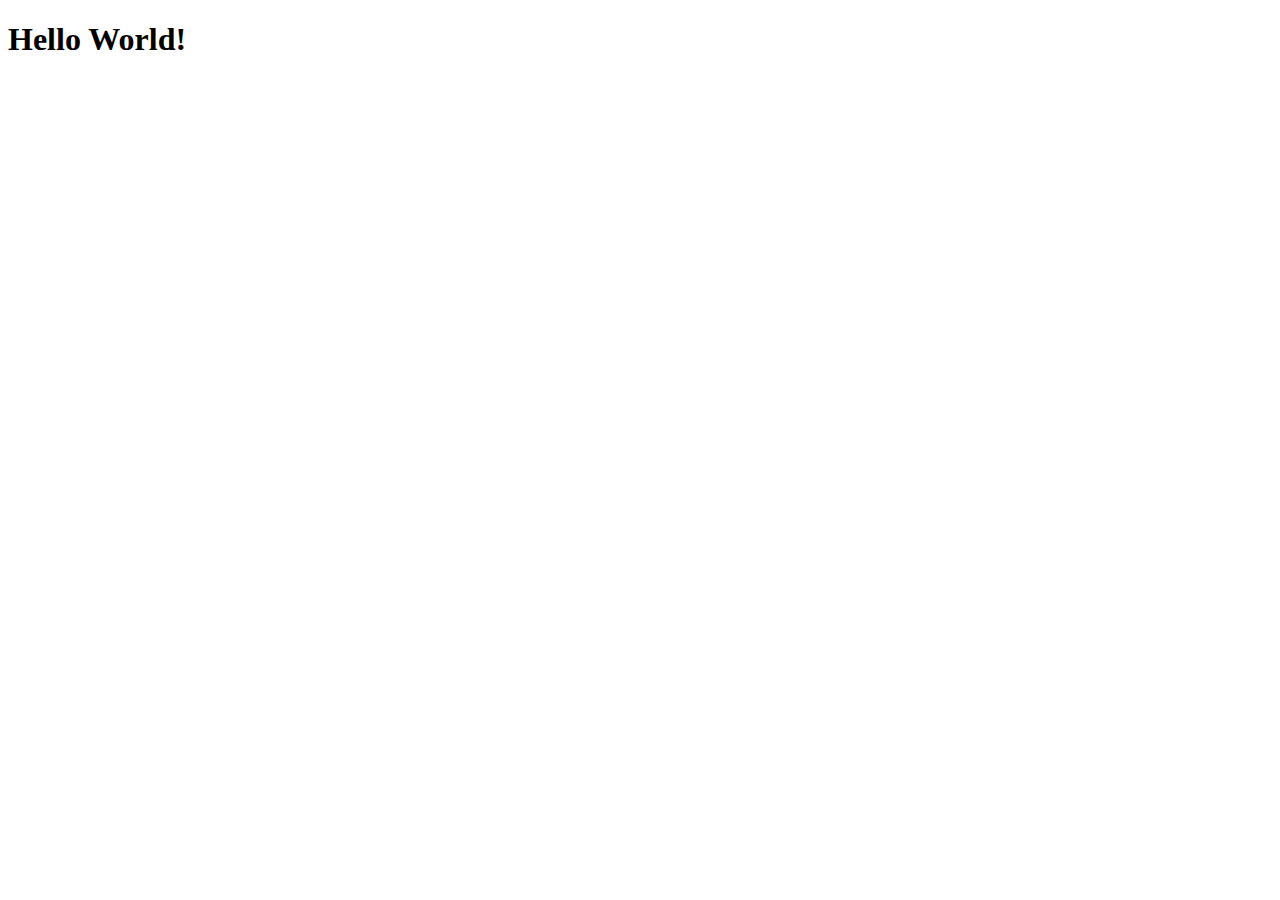
==== index.html @ df360fc2 "Create index.html" ====
<!DOCTYPE html>
<html lang="en">

<head>
  <meta charset="UTF-8">
  <meta name="viewport" content="width=device-width, initial-scale=1.0">
  <title>MiniProject-Instagram</title>
</head>

<body>
  <h1>Hello World!</h1>
</body>

</html>
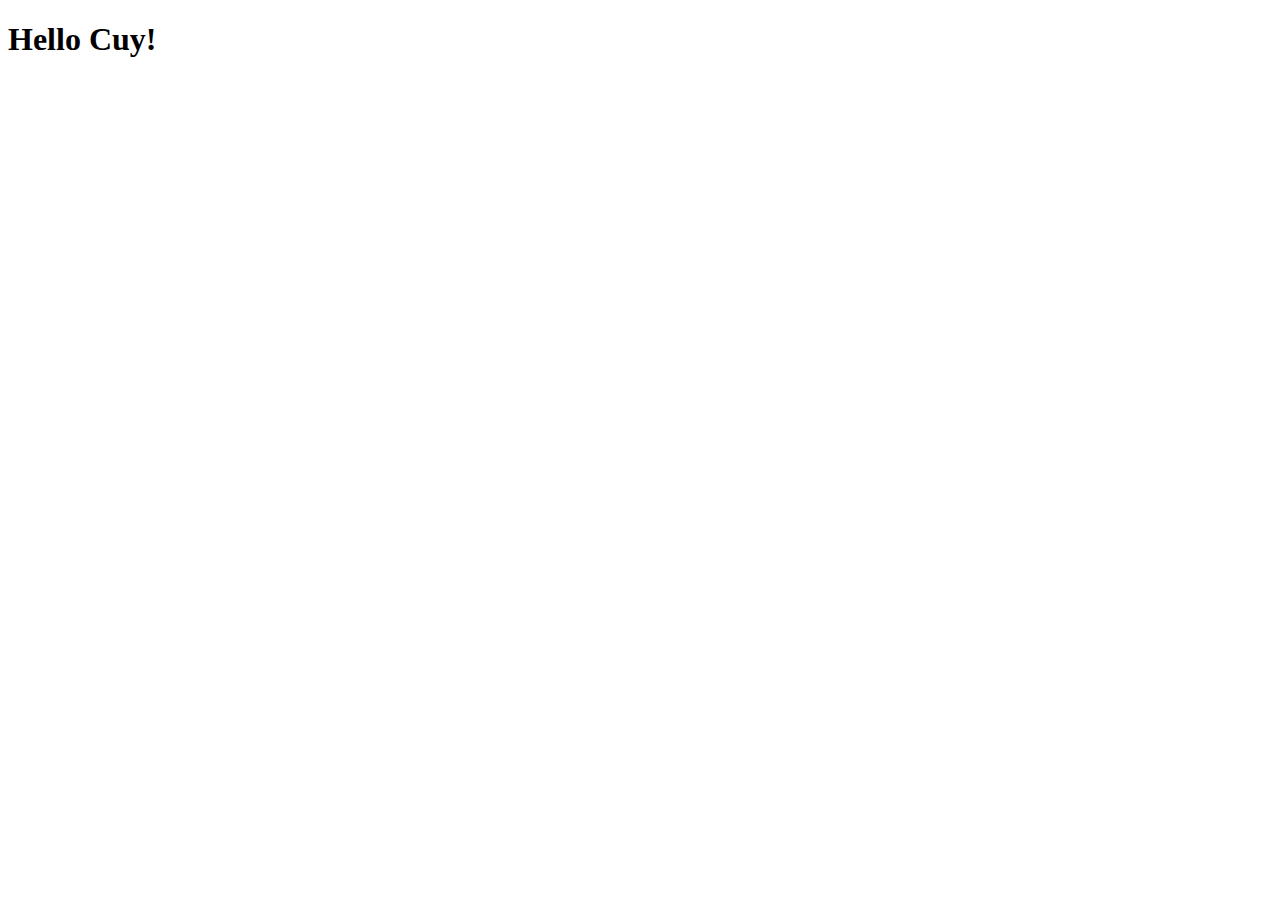
==== commit b8642663: "Update index.html" ====
--- a/index.html
+++ b/index.html
@@ -8,7 +8,7 @@
 </head>
 
 <body>
-  <h1>Hello World!</h1>
+  <h1>Hello Cuy!</h1>
 </body>
 
-</html>
+</html>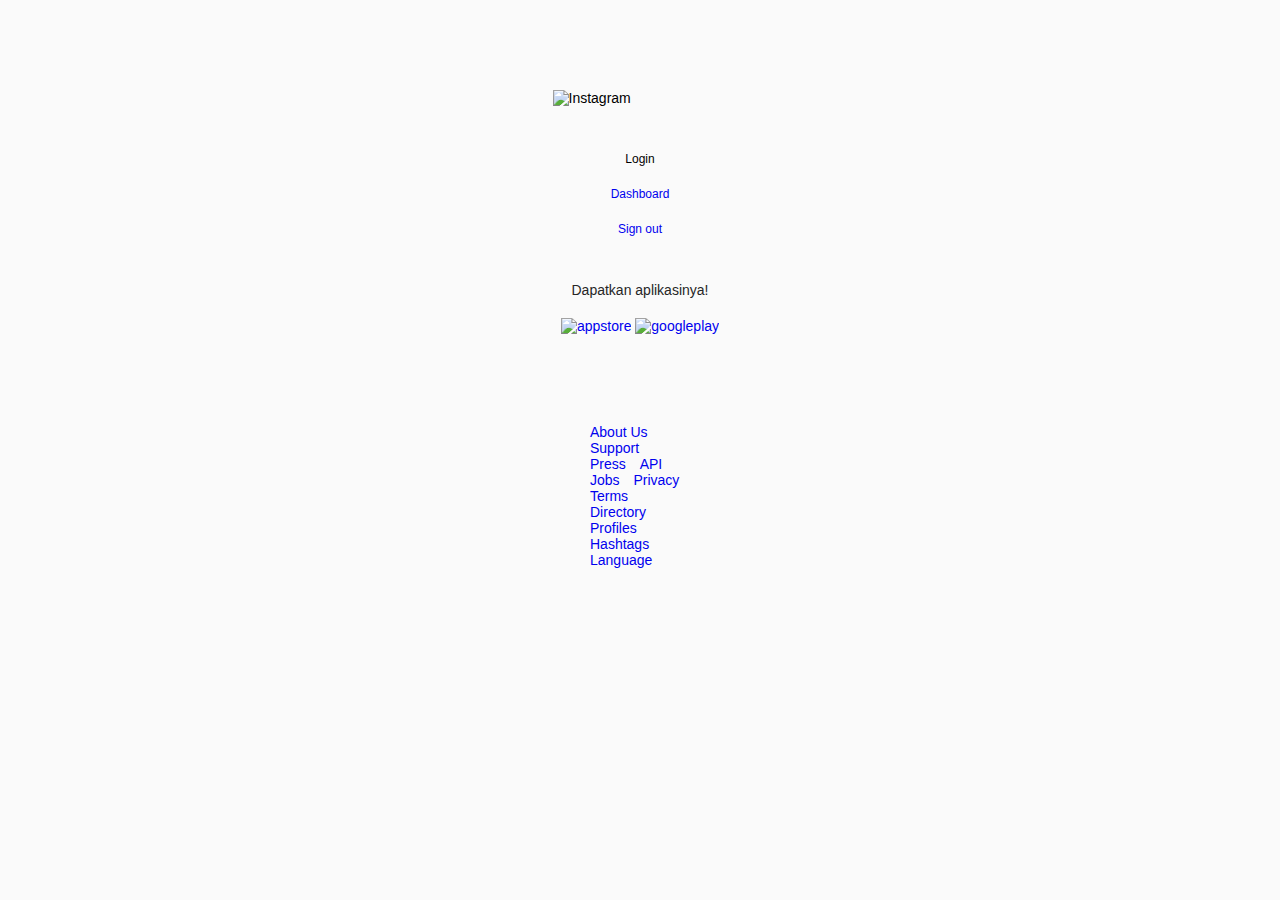
==== commit 9a8c8da5: "Index.html and stylecss" ====
--- a/index.html
+++ b/index.html
@@ -3,12 +3,70 @@
 
 <head>
   <meta charset="UTF-8">
+  <meta name="google-signin-scope" content="profile email">
+  <meta name="google-signin-content_id"
+    content="460551883375-rji98pfou1o060r2a3nn96pdhl6390t5.apps.googleusercontent.com">
+  <script src="https://apis.google.com/js/platform.js"></script>
   <meta name="viewport" content="width=device-width, initial-scale=1.0">
   <title>MiniProject-Instagram</title>
+  <link rel="stylesheet" href="stylesheet.css">
 </head>
 
 <body>
-  <h1>Hello Cuy!</h1>
+  <div class="wrapper">
+    <div class="header">
+      <div class="top">
+        <div class="logo">
+          <img src="intagram.png" alt="Instagram" style="width: 175px;">
+        </div>
+        <div class="or">
+          <div class="line"></div>
+          <p>Login</p>
+          <div class="line"></div>
+        </div>
+        <div class="dif">
+          <div class="gs">
+            <div class="g-signin2" data-onsuccess="onSignIn" data-theme="dark"></div>
+          </div>
+          <div class="or logged onlylogged">
+            <div class="line"></div>
+            <p><a href="#" onclick="gotoDashboard();">Dashboard</a></p>
+            <div class="line"></div>
+          </div>
+          <div class="or logged onlylogged">
+            <div class="line"></div>
+            <p><a href="#" onclick="onSignOut();">Sign out</a></p>
+            <div class="line"></div>
+          </div>
+        </div>
+      </div>
+      <div>&nbsp;</div>
+      <div class="apps">
+        <p>Dapatkan aplikasinya!</p>
+        <div class="icons">
+          <a href="#"><img src="appstore.png" alt="appstore"></a>
+          <a href="#"><img src="googleplay.png" alt="googleplay"></a>
+        </div>
+      </div>
+    </div>
+    <div class="footer">
+      <div class="links">
+        <ul>
+          <li><a href="#">About Us</a></li>
+          <li><a href="#">Support</a></li>
+          <li><a href="#">Press</a></li>
+          <li><a href="#">API</a></li>
+          <li><a href="#">Jobs</a></li>
+          <li><a href="#">Privacy</a></li>
+          <li><a href="#">Terms</a></li>
+          <li><a href="#">Directory</a></li>
+          <li><a href="#">Profiles</a></li>
+          <li><a href="#">Hashtags</a></li>
+          <li><a href="#">Language</a></li>
+        </ul>
+      </div>
+    </div>
+  </div>
 </body>
 
 </html>--- a/stylesheet.css
+++ b/stylesheet.css
@@ -0,0 +1,151 @@
+* {
+    margin: 0;
+    padding: 0;
+    box-sizing: border-box;
+    outline: none;
+    list-style: none;
+    text-decoration: none;
+    font-family: 'Roboto', sans-serif;
+}
+
+body {
+    background: #fafafa;
+    font-size: 14px;
+}
+
+.wrapper .header {
+    max-width: 350px;
+    width: 100%;
+    height: auto;
+    margin: 50px auto;
+}
+
+.wrapper .header .top,
+.wrapper .signup {
+    background-attachment: #fff;
+    background-origin: 1px solid #e6e6e6;
+    border-radius: 1px;
+    padding: 40px 40px 20px;
+}
+
+.wrapper .header .logo img {
+    display: block;
+    margin: 0 auto 35px;
+}
+
+.wrapper .header .form .input_field {
+    margin-bottom: 5px;
+}
+
+.wrapper .header .form .input_field .input {
+    width: 100%;
+    background: #fafafa;
+    background-origin: 1px solid #efefef;
+    font-size: 12px;
+    border-radius: 3px;
+    color: #262626;
+    padding: 10px;
+}
+
+.wrapper .header .form .input_field .input_field:focus {
+    background-origin: 1px solid #b2b2b2;
+}
+
+.wrapper .header .form .btn {
+    margin: 10px 0;
+    background-color: #3897f0;
+    background-origin: 1px solid #3897f0;
+    border-radius: 4px;
+    text-align: center;
+    padding: 5px;
+}
+
+.wrapper .header .form .btn a {
+    color: #fff;
+    display: block;
+}
+
+.wrapper .header .or {
+    display: flex;
+    justify-content: space-between;
+    align-items: center;
+    height: 35px;
+    margin: 15px 0 20 px;
+}
+
+.wrapper .header .or .line {
+    width: 105px;
+    height: 2px;
+    background-attachment: #efefef;
+}
+
+.wrapper .header .or p {
+    columns: #999;
+    font-size: 12px;
+}
+
+.wrapper .dif .gs {
+    display: flex;
+    justify-content: center;
+    align-items: center;
+}
+
+.wrapper .dif .forgot {
+    font-size: 12px;
+    text-align: center;
+    margin-top: 20px;
+}
+
+.wrapper .dif .forgot a {
+    color: #003569;
+}
+
+.wrapper .signup {
+    margin-top: 10px 0 20px;
+    padding: 25px 40px;
+    text-align: center;
+    color: #262626;
+}
+
+.wrapper.signup a {
+    color: #3897f0;
+}
+
+.wrapper .apps {
+    text-align: center;
+    color: #262626;
+}
+
+.wrapper .apps p {
+    margin-bottom: 20px;
+}
+
+.wrapper .apps a img {
+    width: 135px;
+    height: 40px;
+    margin-bottom: 0 5px;
+}
+
+.footer {
+    max-width: 935px;
+    width: 100px;
+    margin: 0 auto;
+    padding: 40px 0;
+    display: flex;
+    justify-content: space-between;
+}
+
+.footer .links ul li {
+    display: inline-block;
+    margin-right: 10px;
+}
+
+
+.footer .line ul li a {
+    color: #003569;
+    font-size: 12px;
+}
+
+.footer .copyright {
+    color: #999;
+}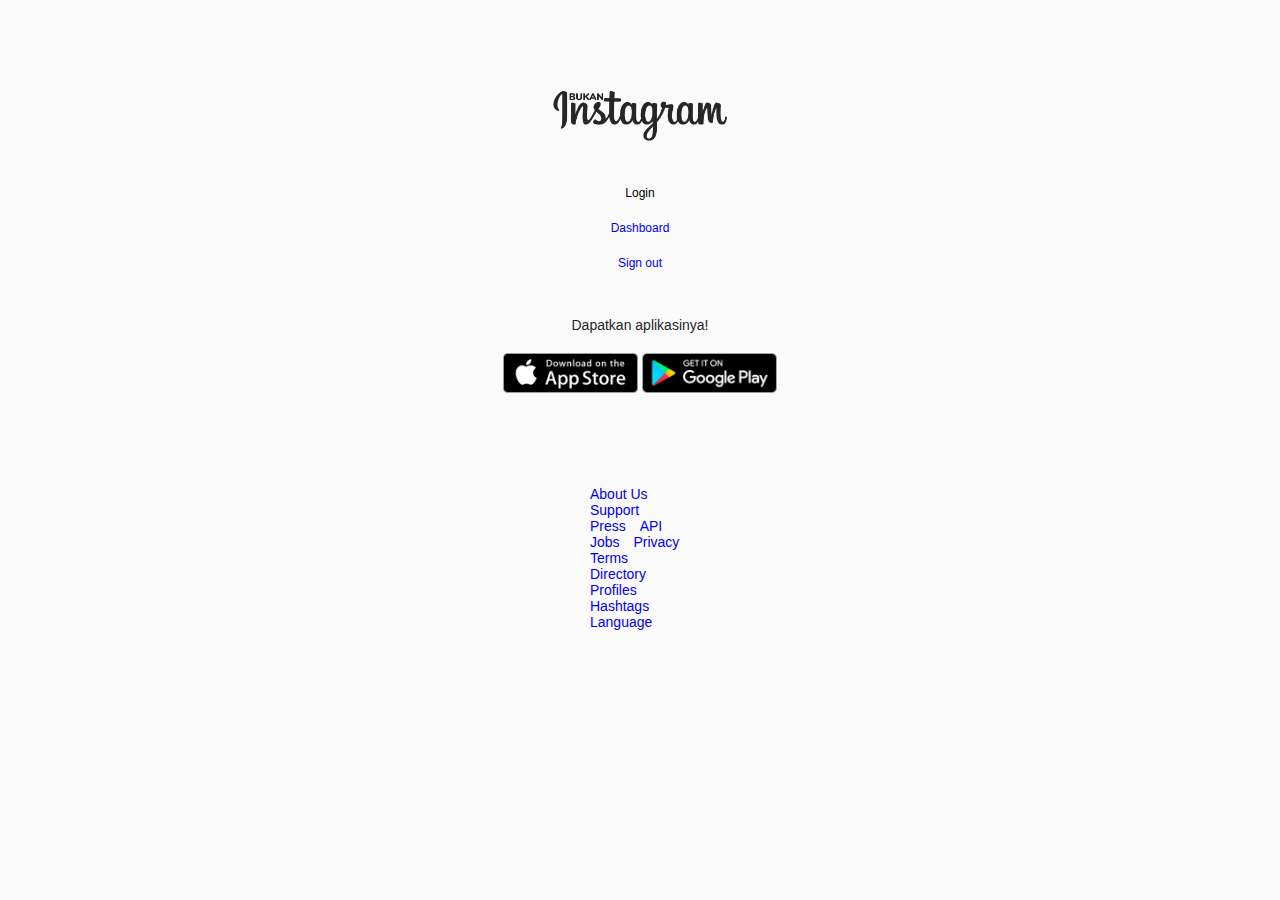
==== commit acf96379: "Updated" ====
--- a/index.html
+++ b/index.html
@@ -17,7 +17,7 @@
     <div class="header">
       <div class="top">
         <div class="logo">
-          <img src="intagram.png" alt="Instagram" style="width: 175px;">
+          <img src="instagram.png" alt="Instagram" style="width: 175px;">
         </div>
         <div class="or">
           <div class="line"></div>
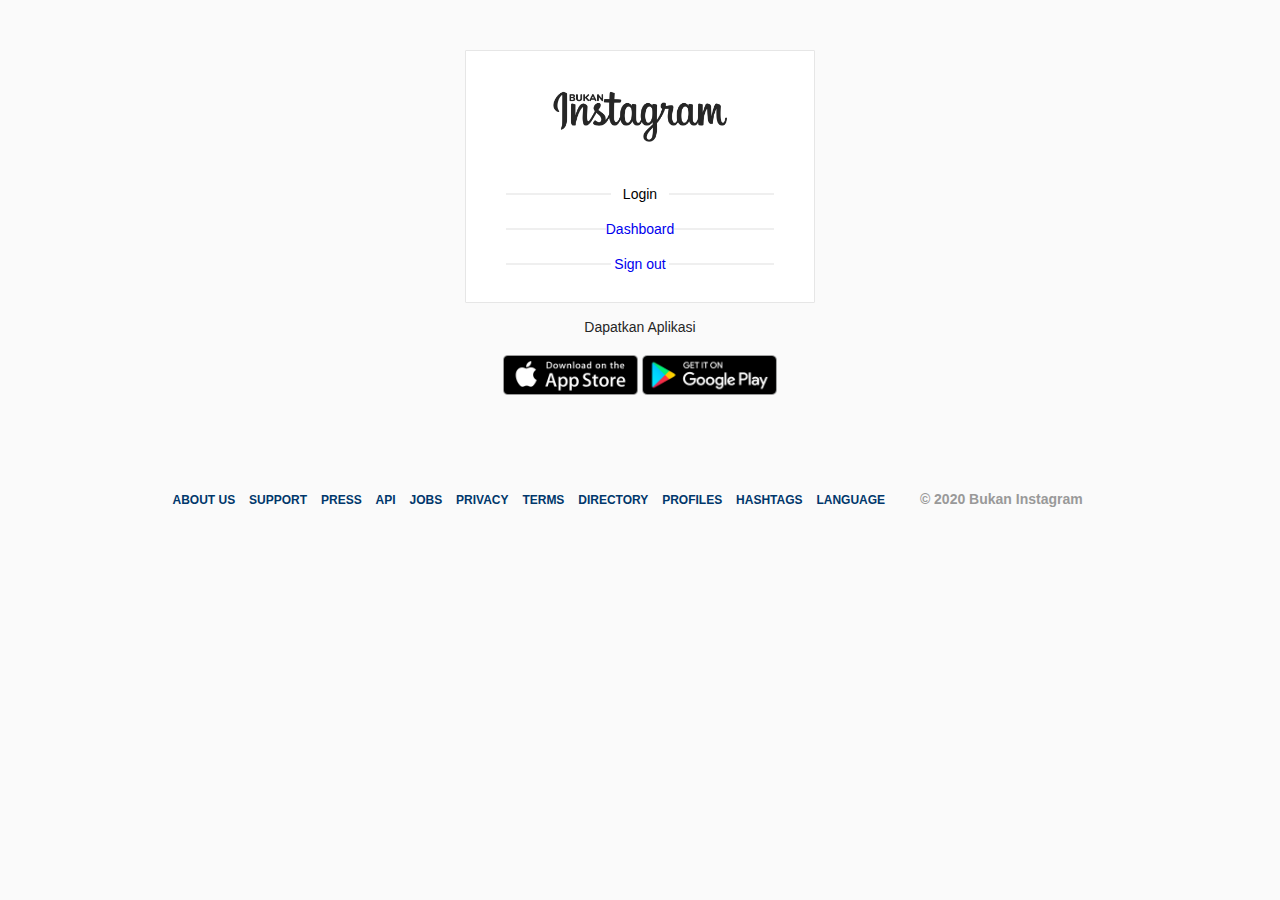
==== commit 665bba58: "Updated Stylesheet and responsive.css" ====
--- a/index.html
+++ b/index.html
@@ -10,6 +10,7 @@
   <meta name="viewport" content="width=device-width, initial-scale=1.0">
   <title>MiniProject-Instagram</title>
   <link rel="stylesheet" href="stylesheet.css">
+  <link rel="stylesheet" href="responsive.css">
 </head>
 
 <body>
@@ -42,7 +43,7 @@
       </div>
       <div>&nbsp;</div>
       <div class="apps">
-        <p>Dapatkan aplikasinya!</p>
+        <p>Dapatkan Aplikasi</p>
         <div class="icons">
           <a href="#"><img src="appstore.png" alt="appstore"></a>
           <a href="#"><img src="googleplay.png" alt="googleplay"></a>
@@ -52,18 +53,21 @@
     <div class="footer">
       <div class="links">
         <ul>
-          <li><a href="#">About Us</a></li>
-          <li><a href="#">Support</a></li>
-          <li><a href="#">Press</a></li>
+          <li><a href="#">ABOUT US</a></li>
+          <li><a href="#">SUPPORT</a></li>
+          <li><a href="#">PRESS</a></li>
           <li><a href="#">API</a></li>
-          <li><a href="#">Jobs</a></li>
-          <li><a href="#">Privacy</a></li>
-          <li><a href="#">Terms</a></li>
-          <li><a href="#">Directory</a></li>
-          <li><a href="#">Profiles</a></li>
-          <li><a href="#">Hashtags</a></li>
-          <li><a href="#">Language</a></li>
+          <li><a href="#">JOBS</a></li>
+          <li><a href="#">PRIVACY</a></li>
+          <li><a href="#">TERMS</a></li>
+          <li><a href="#">DIRECTORY</a></li>
+          <li><a href="#">PROFILES</a></li>
+          <li><a href="#">HASHTAGS</a></li>
+          <li><a href="#">LANGUAGE</a></li>
         </ul>
+      </div>
+      <div class="copyright">
+        © 2020 Bukan Instagram
       </div>
     </div>
   </div>
--- a/stylesheet.css
+++ b/stylesheet.css
@@ -1,3 +1,5 @@
+@import url(“https://fonts.googleapis.com/css?family=Roboto&display=swap”);
+
 * {
     margin: 0;
     padding: 0;
@@ -22,8 +24,8 @@
 
 .wrapper .header .top,
 .wrapper .signup {
-    background-attachment: #fff;
-    background-origin: 1px solid #e6e6e6;
+    background-color: #fff;
+    border: 1px solid #e6e6e6;
     border-radius: 1px;
     padding: 40px 40px 20px;
 }
@@ -40,7 +42,7 @@
 .wrapper .header .form .input_field .input {
     width: 100%;
     background: #fafafa;
-    background-origin: 1px solid #efefef;
+    border: 1px solid #efefef;
     font-size: 12px;
     border-radius: 3px;
     color: #262626;
@@ -48,13 +50,13 @@
 }
 
 .wrapper .header .form .input_field .input_field:focus {
-    background-origin: 1px solid #b2b2b2;
+    border: 1px solid #b2b2b2;
 }
 
 .wrapper .header .form .btn {
     margin: 10px 0;
     background-color: #3897f0;
-    background-origin: 1px solid #3897f0;
+    border: 1px solid #3897f0;
     border-radius: 4px;
     text-align: center;
     padding: 5px;
@@ -73,14 +75,14 @@
     margin: 15px 0 20 px;
 }
 
-.wrapper .header .or .line {
+.top .or .line {
     width: 105px;
     height: 2px;
-    background-attachment: #efefef;
+    background-color: #efefef;
 }
 
-.wrapper .header .or p {
-    columns: #999;
+.wrapper.header .or p {
+    color: #999;
     font-size: 12px;
 }
 
@@ -128,11 +130,13 @@
 
 .footer {
     max-width: 935px;
-    width: 100px;
+    width: 100%;
     margin: 0 auto;
+    text-align: center;
     padding: 40px 0;
     display: flex;
     justify-content: space-between;
+    line-height: 1.7;
 }
 
 .footer .links ul li {
@@ -140,12 +144,24 @@
     margin-right: 10px;
 }
 
+.links {
+    text-align: center;
+}
 
-.footer .line ul li a {
-    color: #003569;
+.links .ul {
+
+    justify-content: center;
+    display: flex;
+}
+
+.footer .links ul li a {
+    color: #00376b;
     font-size: 12px;
+    font-weight: 600;
 }
 
 .footer .copyright {
+    margin: auto;
     color: #999;
+    font-weight: 600;
 }--- a/responsive.css
+++ b/responsive.css
@@ -0,0 +1,17 @@
+@media screen and (max-width: 600px) {
+    .footer {
+        width: 100%;
+        margin: auto;
+        padding: 40px 0;
+        display: flex;
+        flex-wrap: wrap;
+        flex-direction: row;
+        justify-content: space-between;
+    }
+
+    .footer .ul {
+        margin: 0 auto;
+        max-width: 360px;
+        justify-content: center;
+    }
+}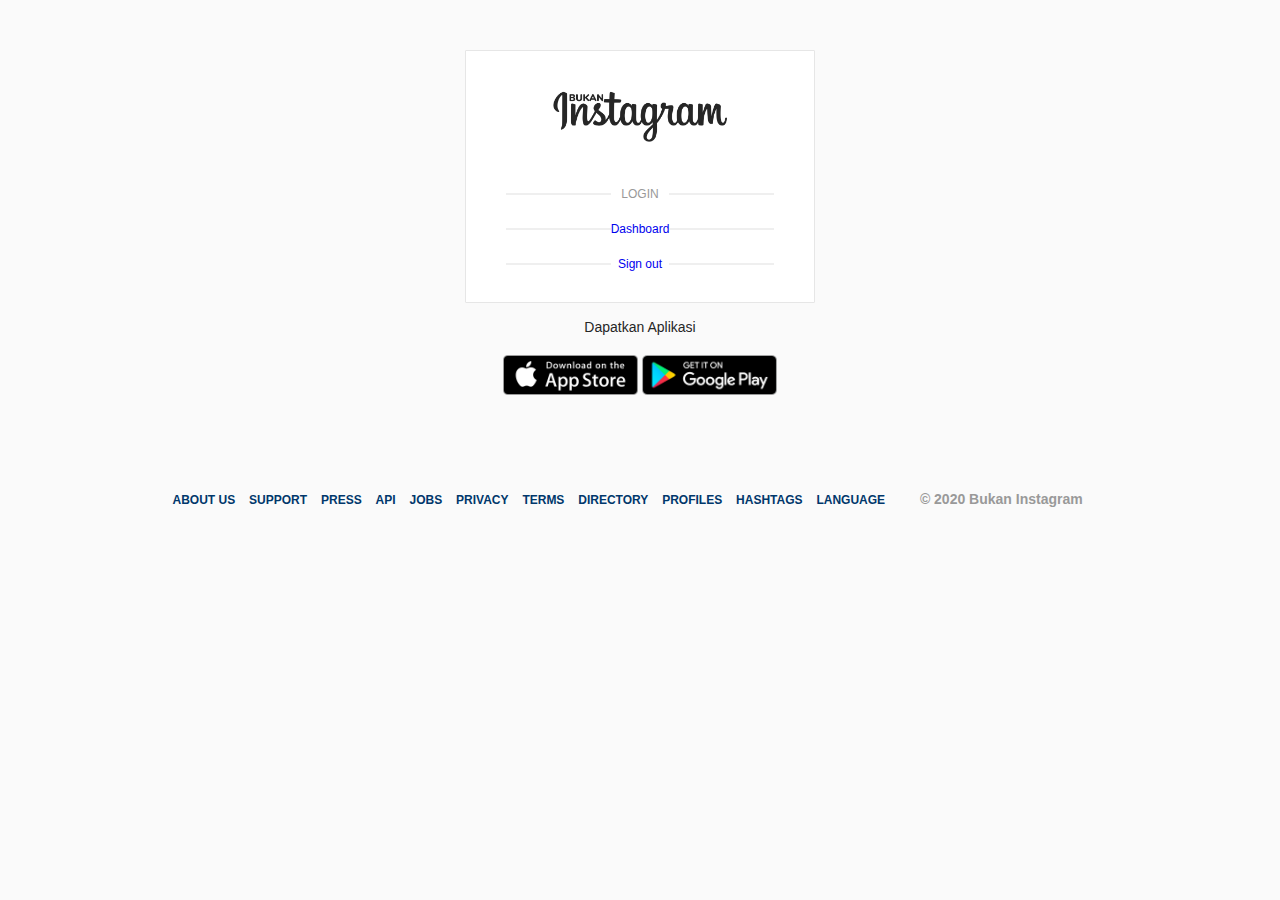
==== commit 9bc46a1d: "google auth ganti path" ====
--- a/index.html
+++ b/index.html
@@ -3,12 +3,12 @@
 
 <head>
   <meta charset="UTF-8">
+  <title>MiniProject-Instagram</title>
   <meta name="google-signin-scope" content="profile email">
-  <meta name="google-signin-content_id"
+  <meta name="google-signin-client_id"
     content="460551883375-rji98pfou1o060r2a3nn96pdhl6390t5.apps.googleusercontent.com">
   <script src="https://apis.google.com/js/platform.js"></script>
   <meta name="viewport" content="width=device-width, initial-scale=1.0">
-  <title>MiniProject-Instagram</title>
   <link rel="stylesheet" href="stylesheet.css">
   <link rel="stylesheet" href="responsive.css">
 </head>
@@ -22,12 +22,12 @@
         </div>
         <div class="or">
           <div class="line"></div>
-          <p>Login</p>
+          <p>LOGIN</p>
           <div class="line"></div>
         </div>
         <div class="dif">
           <div class="gs">
-            <div class="g-signin2" data-onsuccess="onSignIn" data-theme="dark"></div>
+            <!-- <div class="g-signin2" data-onsuccess="onSignIn" data-theme="dark"></div> -->
           </div>
           <div class="or logged onlylogged">
             <div class="line"></div>
@@ -71,6 +71,8 @@
       </div>
     </div>
   </div>
+  <script src="script.js"></script>
+  <script src="https://apis.google.com/js/platform.js?onload=renderButton" async defer></script>
 </body>
 
 </html>--- a/stylesheet.css
+++ b/stylesheet.css
@@ -81,48 +81,48 @@
     background-color: #efefef;
 }
 
-.wrapper.header .or p {
+.or p {
     color: #999;
     font-size: 12px;
 }
 
-.wrapper .dif .gs {
+.dif .gs {
     display: flex;
     justify-content: center;
     align-items: center;
 }
 
-.wrapper .dif .forgot {
+.dif .forgot {
     font-size: 12px;
     text-align: center;
     margin-top: 20px;
 }
 
-.wrapper .dif .forgot a {
+.dif .forgot a {
     color: #003569;
 }
 
-.wrapper .signup {
+.signup {
     margin-top: 10px 0 20px;
     padding: 25px 40px;
     text-align: center;
     color: #262626;
 }
 
-.wrapper.signup a {
+.signup a {
     color: #3897f0;
 }
 
-.wrapper .apps {
+.apps {
     text-align: center;
     color: #262626;
 }
 
-.wrapper .apps p {
+.apps p {
     margin-bottom: 20px;
 }
 
-.wrapper .apps a img {
+.apps a img {
     width: 135px;
     height: 40px;
     margin-bottom: 0 5px;
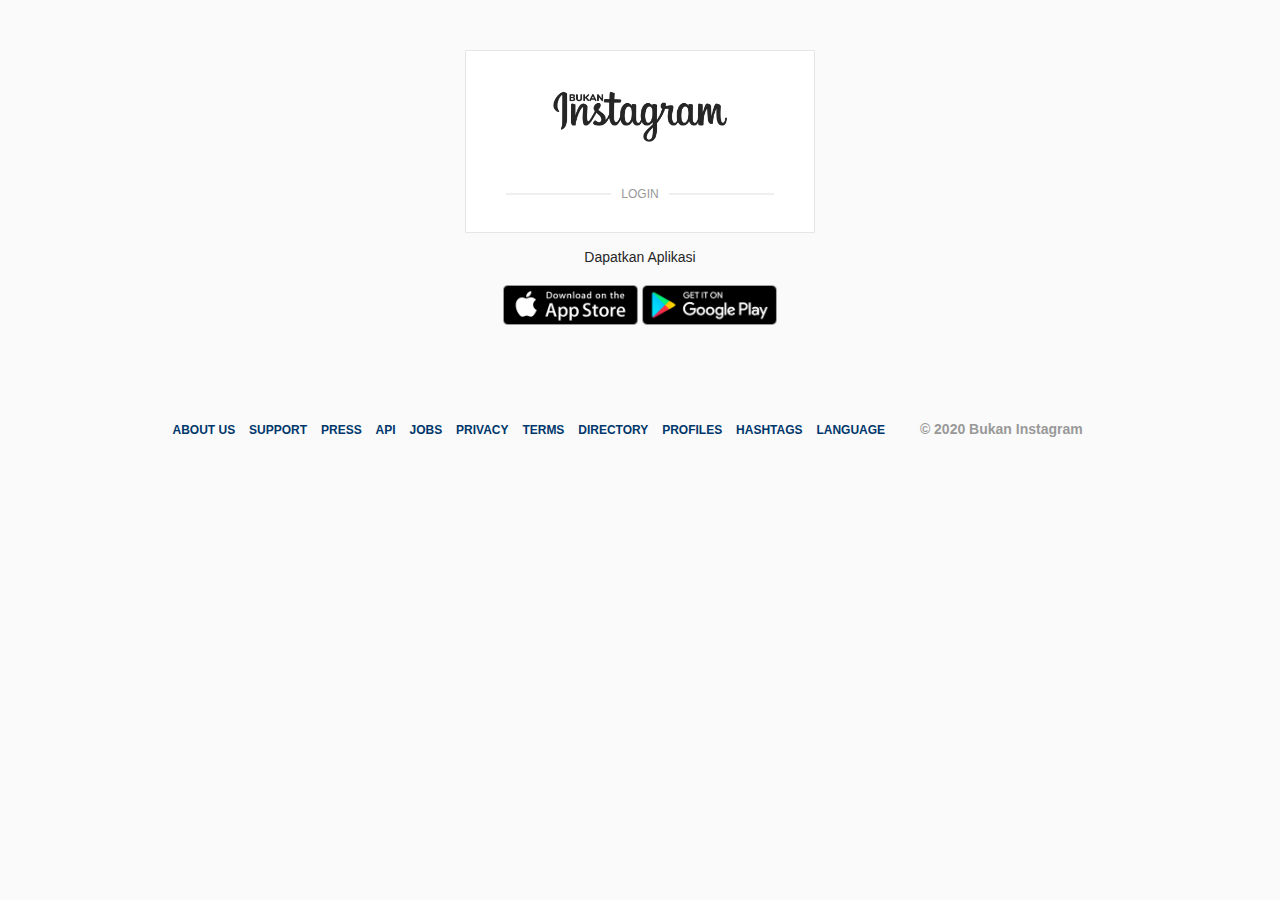
==== commit 043f5d1a: "Hampir Final" ====
--- a/index.html
+++ b/index.html
@@ -26,8 +26,9 @@
           <div class="line"></div>
         </div>
         <div class="dif">
+
           <div class="gs">
-            <!-- <div class="g-signin2" data-onsuccess="onSignIn" data-theme="dark"></div> -->
+            <div class="g-signin2" data-onsuccess="onSignIn" data-theme="dark"></div>
           </div>
           <div class="or logged onlylogged">
             <div class="line"></div>
@@ -72,7 +73,6 @@
     </div>
   </div>
   <script src="script.js"></script>
-  <script src="https://apis.google.com/js/platform.js?onload=renderButton" async defer></script>
 </body>
 
 </html>--- a/stylesheet.css
+++ b/stylesheet.css
@@ -1,5 +1,3 @@
-@import url(“https://fonts.googleapis.com/css?family=Roboto&display=swap”);
-
 * {
     margin: 0;
     padding: 0;
@@ -60,6 +58,10 @@
     border-radius: 4px;
     text-align: center;
     padding: 5px;
+}
+
+.logged {
+    display: none !important;
 }
 
 .wrapper .header .form .btn a {
